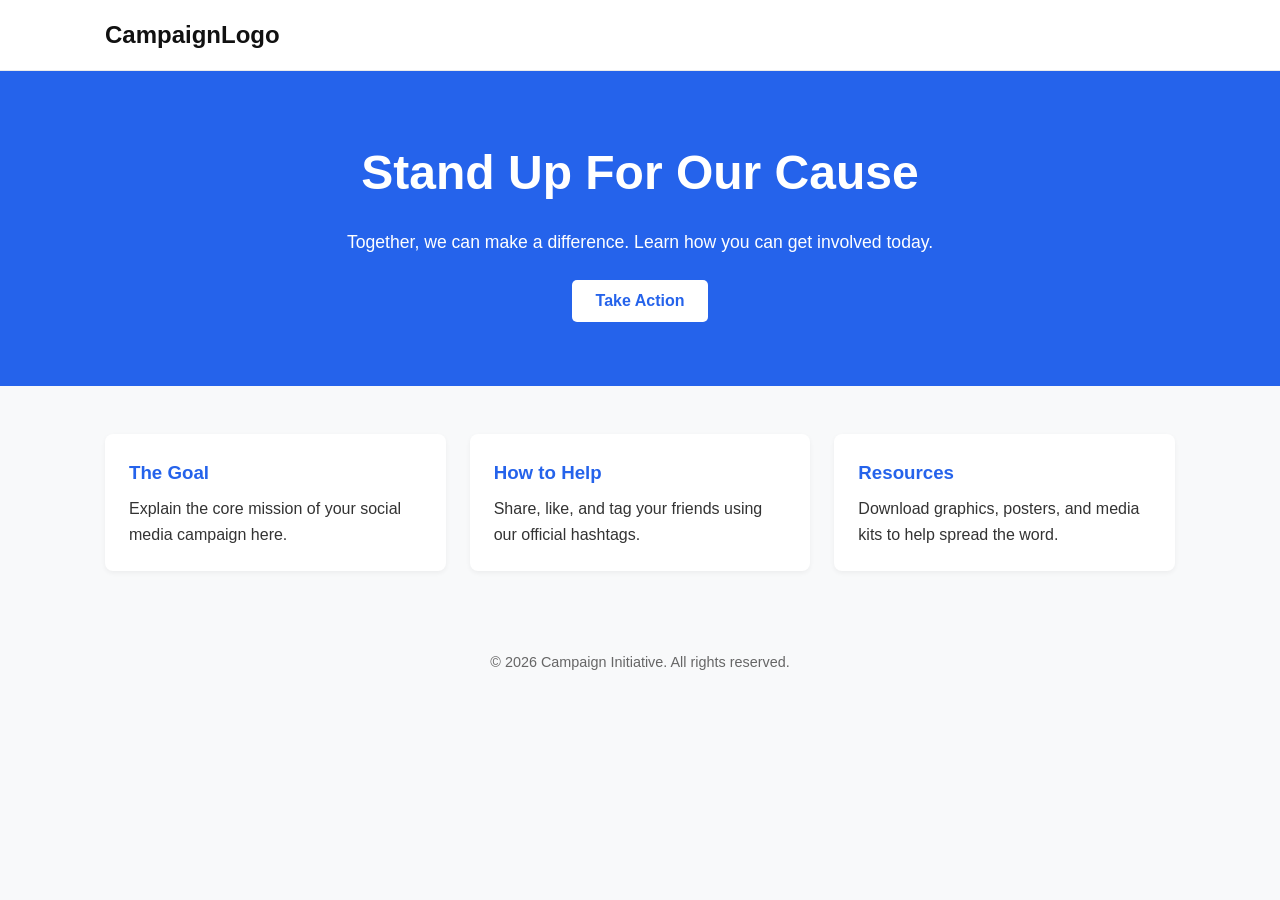
==== index.html @ c0038199 "Pre-Alpha v0.1.0" ====
<!DOCTYPE html>
<html lang="en">
<head>
  <meta charset="UTF-8">
  <meta name="viewport" content="width=device-width, initial-scale=1.0">
  <title>Redirecting...</title>
  <!-- Instant meta refresh redirect -->
  <meta http-equiv="refresh" content="0; url=./home.html">
  <script>
    // JavaScript fallback redirect
    window.location.replace("./home.html");
  </script>
</head>
<body>
  <p>If you are not redirected automatically, <a href="./home.html">click here</a>.</p>
</body>
</html>
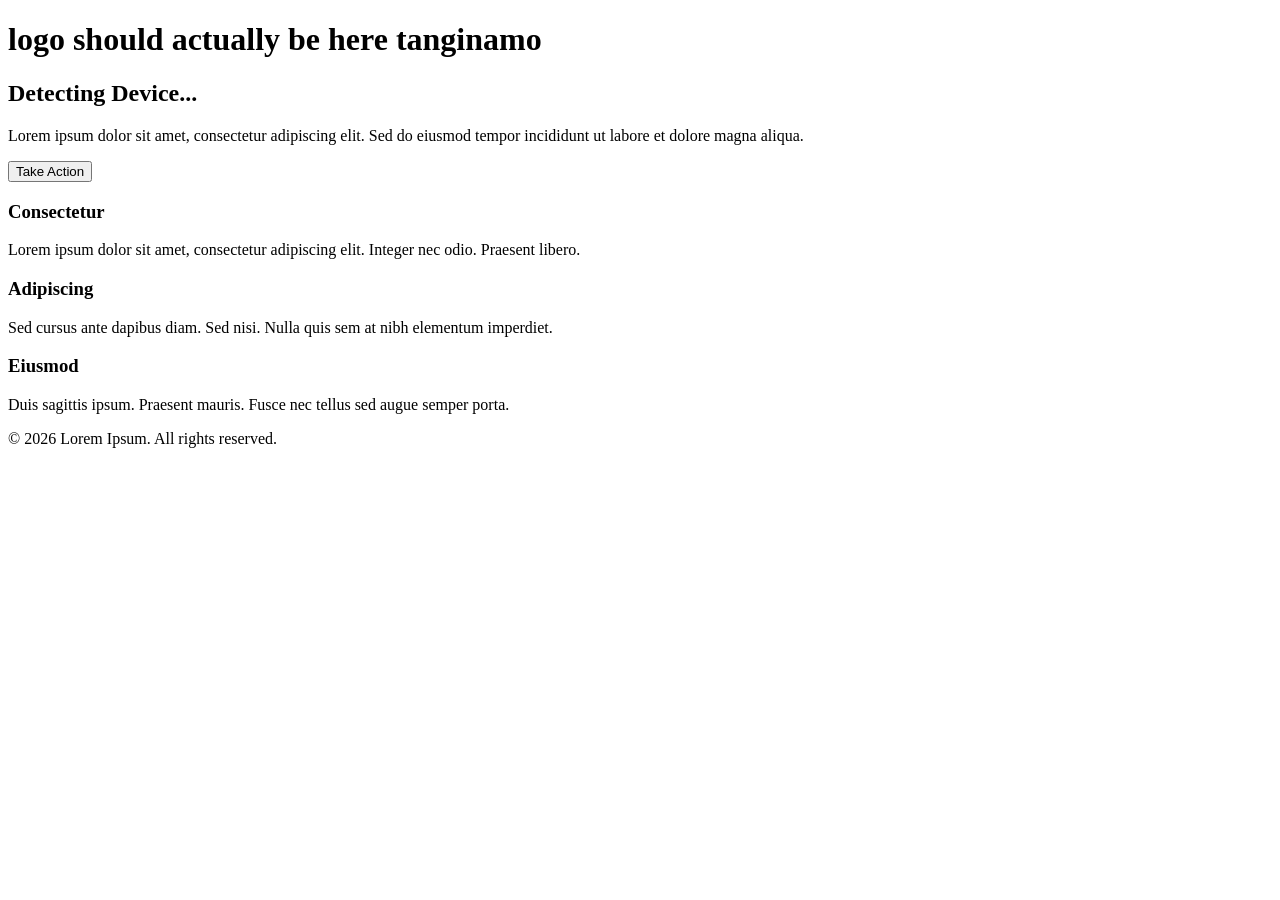
==== commit 4c6f07ab: "Pre-Alpha v0.2.4" ====
--- a/index.html
+++ b/index.html
@@ -5,13 +5,13 @@
   <meta name="viewport" content="width=device-width, initial-scale=1.0">
   <title>Redirecting...</title>
   <!-- Instant meta refresh redirect -->
-  <meta http-equiv="refresh" content="0; url=./home.html">
+  <meta http-equiv="refresh" content="0; url=templates/home.html">
   <script>
     // JavaScript fallback redirect
-    window.location.replace("./home.html");
+    window.location.replace("templates/home.html");
   </script>
 </head>
 <body>
-  <p>If you are not redirected automatically, <a href="./home.html">click here</a>.</p>
+  <p>If you are not redirected automatically, <a href="templates/home.html">click here</a>.</p>
 </body>
 </html>
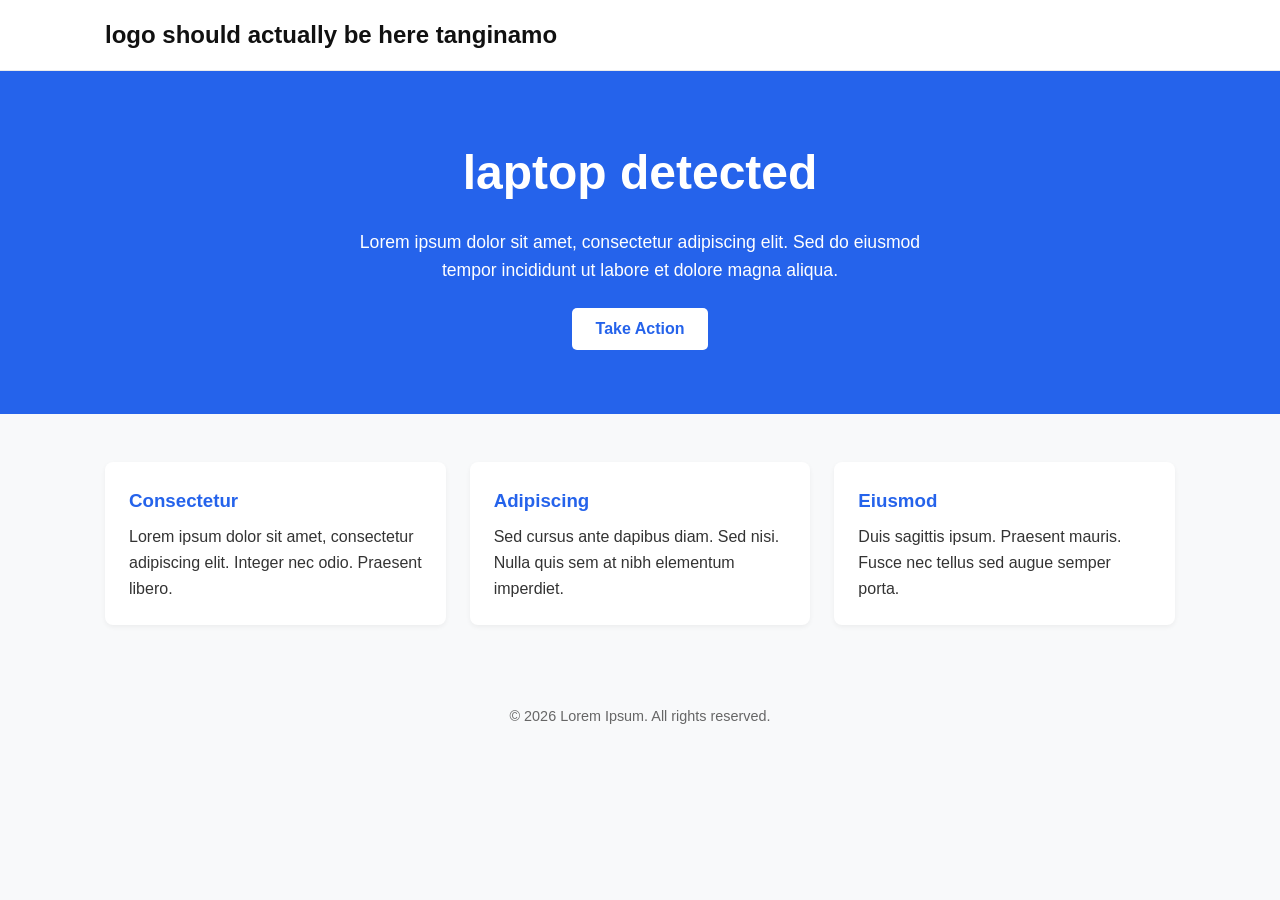
==== commit 1941bfd9: "Pre-Alpha v0.2.5" ====
--- a/index.html
+++ b/index.html
@@ -5,13 +5,13 @@
   <meta name="viewport" content="width=device-width, initial-scale=1.0">
   <title>Redirecting...</title>
   <!-- Instant meta refresh redirect -->
-  <meta http-equiv="refresh" content="0; url=templates/home.html">
+  <meta http-equiv="refresh" content="0; url=home.html">
   <script>
     // JavaScript fallback redirect
-    window.location.replace("templates/home.html");
+    window.location.replace("home.html");
   </script>
 </head>
 <body>
-  <p>If you are not redirected automatically, <a href="templates/home.html">click here</a>.</p>
+  <p>If you are not redirected automatically, <a href="home.html">click here</a>.</p>
 </body>
 </html>
